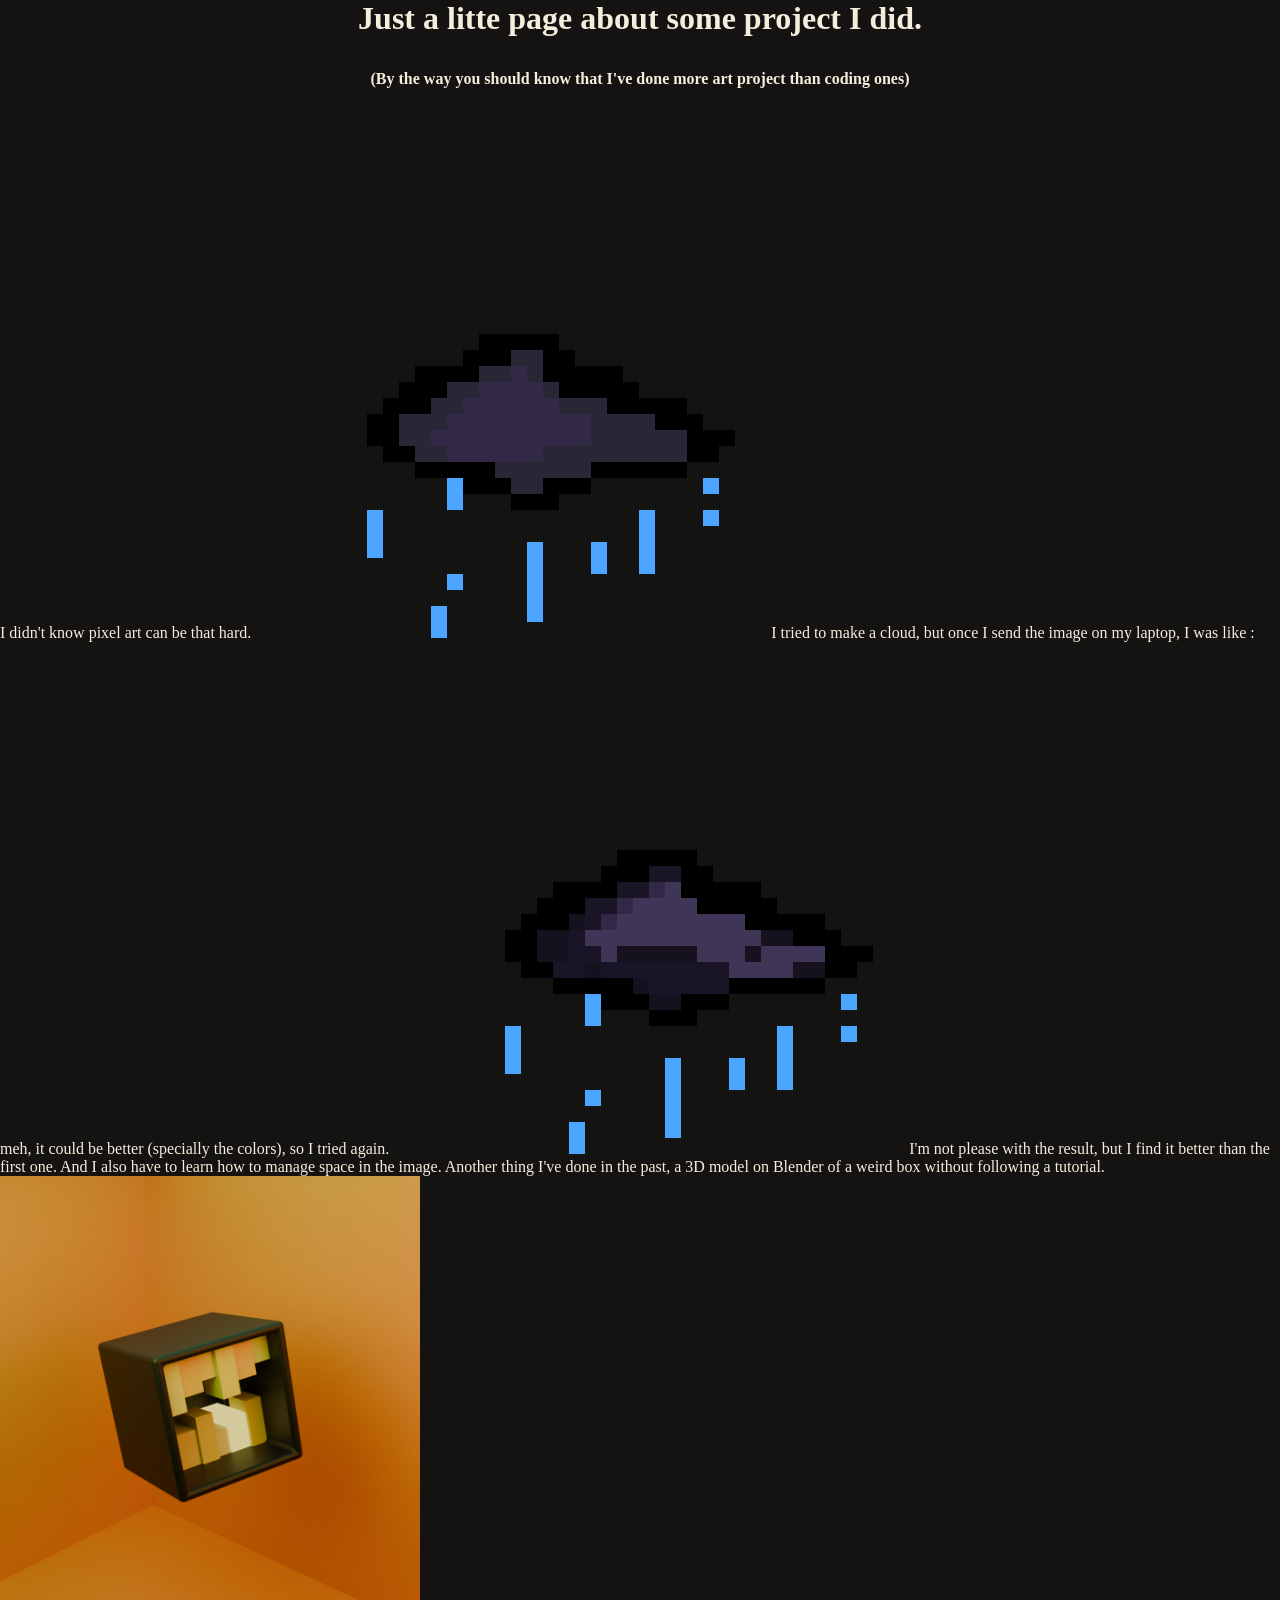
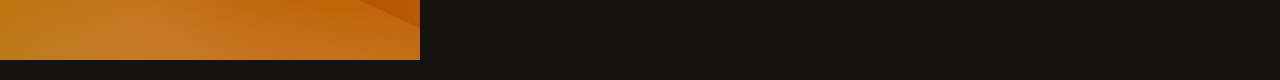
==== page2.html @ cedb3581 "I've put the project I did in an other page." ====
<!DOCTYPE html>
<html lang="en">
<head>
     <meta charset="UTF-8">
     <meta name="viewport" content="width=device_width,initial-scale=1">
     <title>Project</title>
     <link rel="stylesheet" href="style.css">

</head>
<body>
    <h1> Just a litte page about some project I did.</h1>
         <h4>(By the way you should know that I've done more art project than coding ones)</h2>
         <p>I didn't know pixel art can be that hard.
            <img src="Nuage.png " alt="Cloud">
            I tried to make a cloud, but once I send the image on my laptop, I was like : meh, it could be better (specially the colors), so I tried again.
            <img src="Nuage2.png" alt="Cloud v2">
            I'm not please with the result, but I find it better than the first one. And I also have to learn how to manage space in the image.
            Another thing I've done in the past, a 3D model on Blender of a weird box without following a tutorial.
            <img src="abox.png" alt=" A box I've done on Blender" width="420" heigh="720">
         </p>
</body>



</html>
---- style.css ----
body {
  margin: 0;
  min-height: 100vh;
  display: grid;
  place-items: center;
  font-family: "Fraunces", serif;
  background: #141312;
  color: #f5eedc;
}

main {
  max-width: 32rem;
  padding: 2.5rem;
  background: #032c1e;
  border: 2px solid #3c7451;
  border-radius: 8px;
}

h1 {
  font-size: 2rem;
  margin: 0 0 0.75rem;
}

a {
  color: #e5a93c;
  text-decoration: none;
  font-weight: 600;
}

a:hover {
  text-decoration: underline;
}

ul {
  list-style: none;
  padding: 0;
  display: flex;
  gap: 1.25rem;
  margin-top: 1.5rem;
}
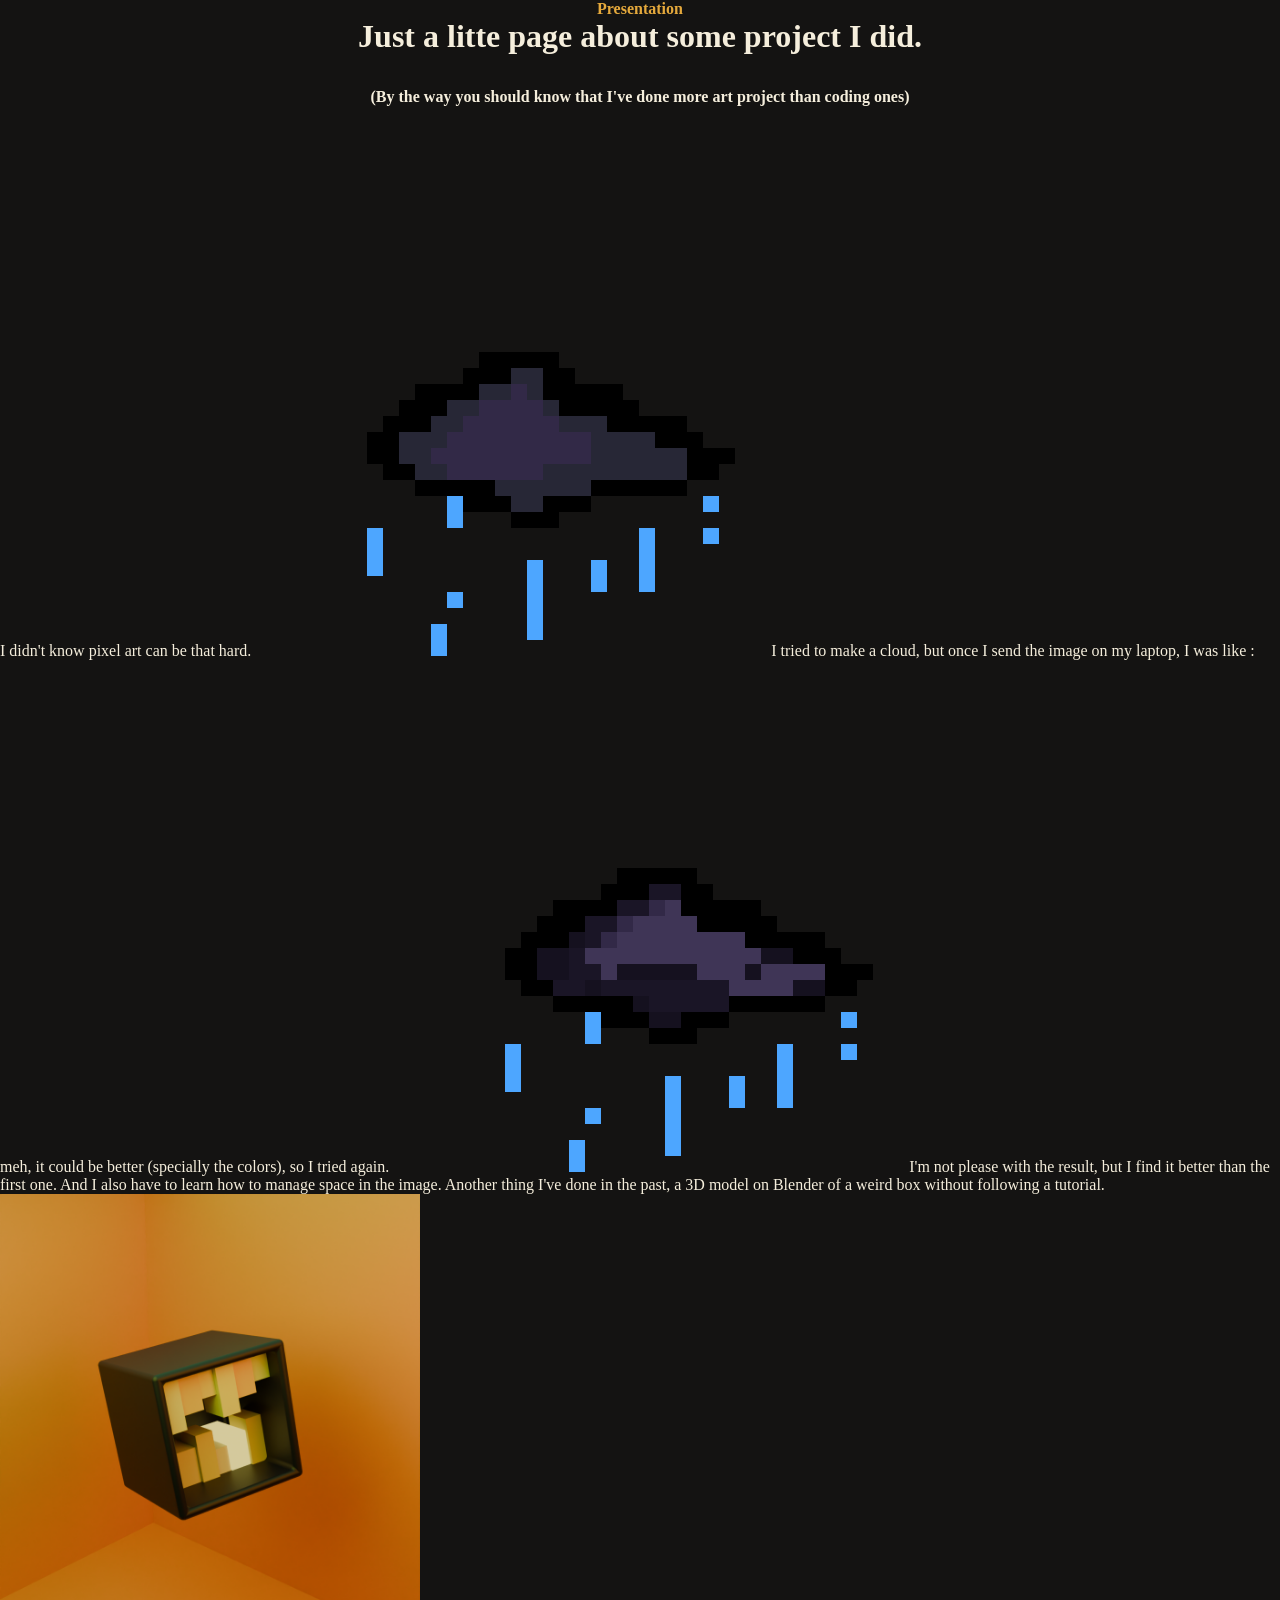
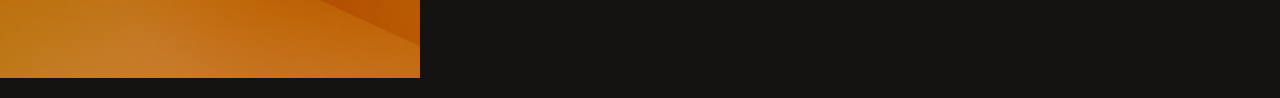
==== commit 26d4c7af: "I've add a link to go to presentation page from page 2 (project page)" ====
--- a/page2.html
+++ b/page2.html
@@ -8,6 +8,7 @@
 
 </head>
 <body>
+     <a href="index.html">Presentation</a>
     <h1> Just a litte page about some project I did.</h1>
          <h4>(By the way you should know that I've done more art project than coding ones)</h2>
          <p>I didn't know pixel art can be that hard.
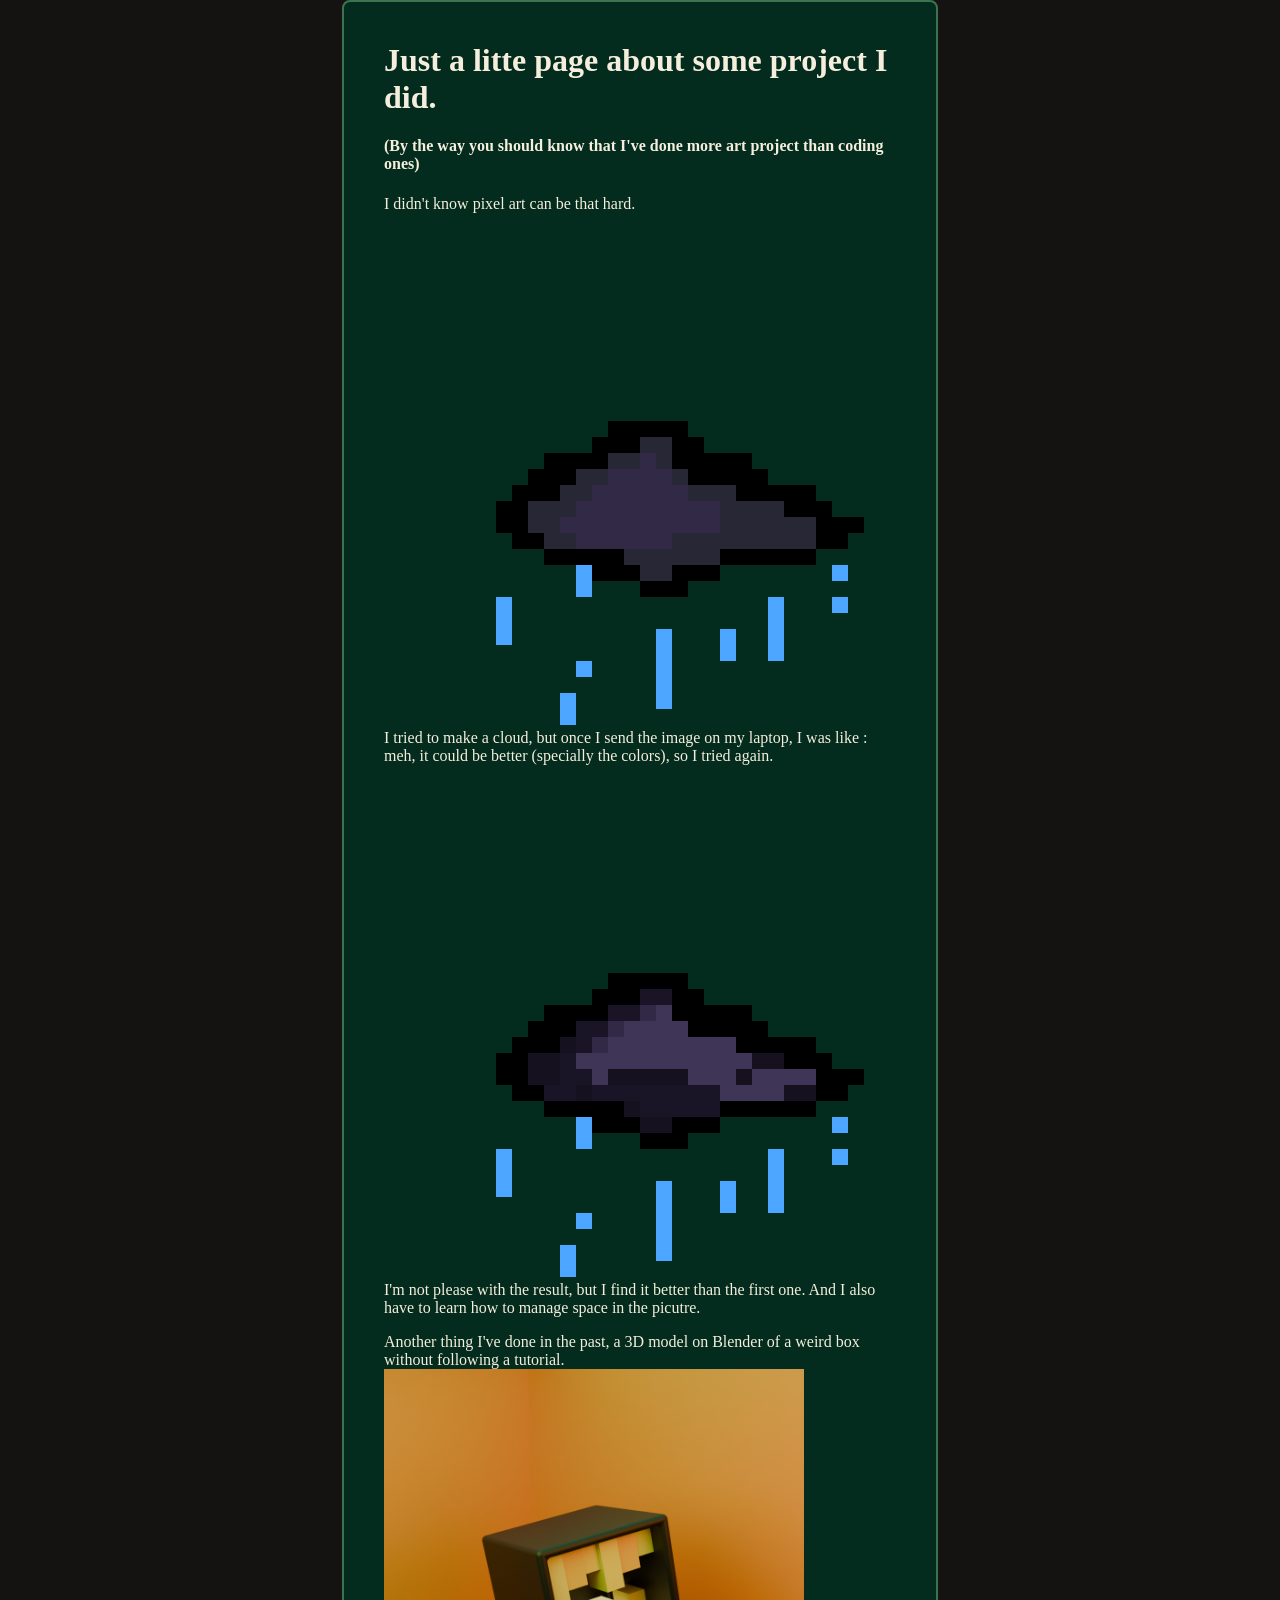
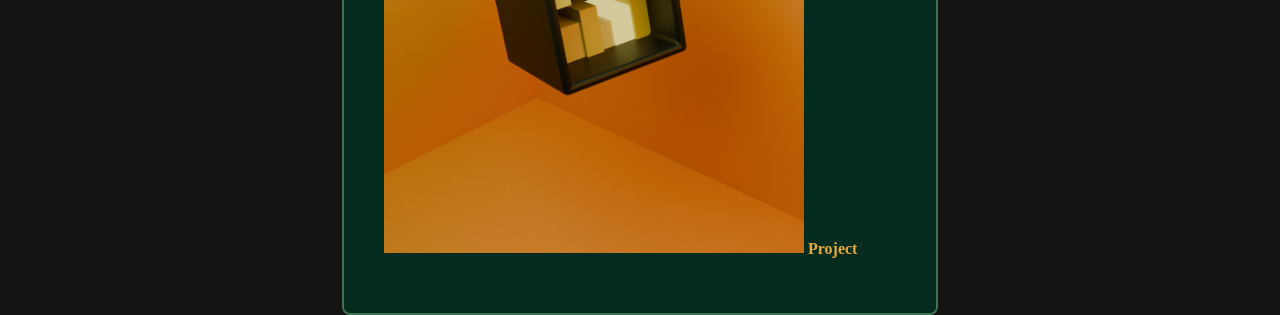
==== commit 4d2b164f: "I've change the position of the link." ====
--- a/page2.html
+++ b/page2.html
@@ -8,17 +8,19 @@
 
 </head>
 <body>
-     <a href="index.html">Presentation</a>
+     <main>
     <h1> Just a litte page about some project I did.</h1>
          <h4>(By the way you should know that I've done more art project than coding ones)</h2>
          <p>I didn't know pixel art can be that hard.
             <img src="Nuage.png " alt="Cloud">
             I tried to make a cloud, but once I send the image on my laptop, I was like : meh, it could be better (specially the colors), so I tried again.
             <img src="Nuage2.png" alt="Cloud v2">
-            I'm not please with the result, but I find it better than the first one. And I also have to learn how to manage space in the image.
-            Another thing I've done in the past, a 3D model on Blender of a weird box without following a tutorial.
-            <img src="abox.png" alt=" A box I've done on Blender" width="420" heigh="720">
+            I'm not please with the result, but I find it better than the first one. And I also have to learn how to manage space in the picutre.
+            <p>Another thing I've done in the past, a 3D model on Blender of a weird box without following a tutorial.
+               <img src="abox.png" alt=" A box I've done on Blender" width="420" heigh="720">
+               <a href="page2.html">Project</a>
          </p>
+     </main>
 </body>
 
 
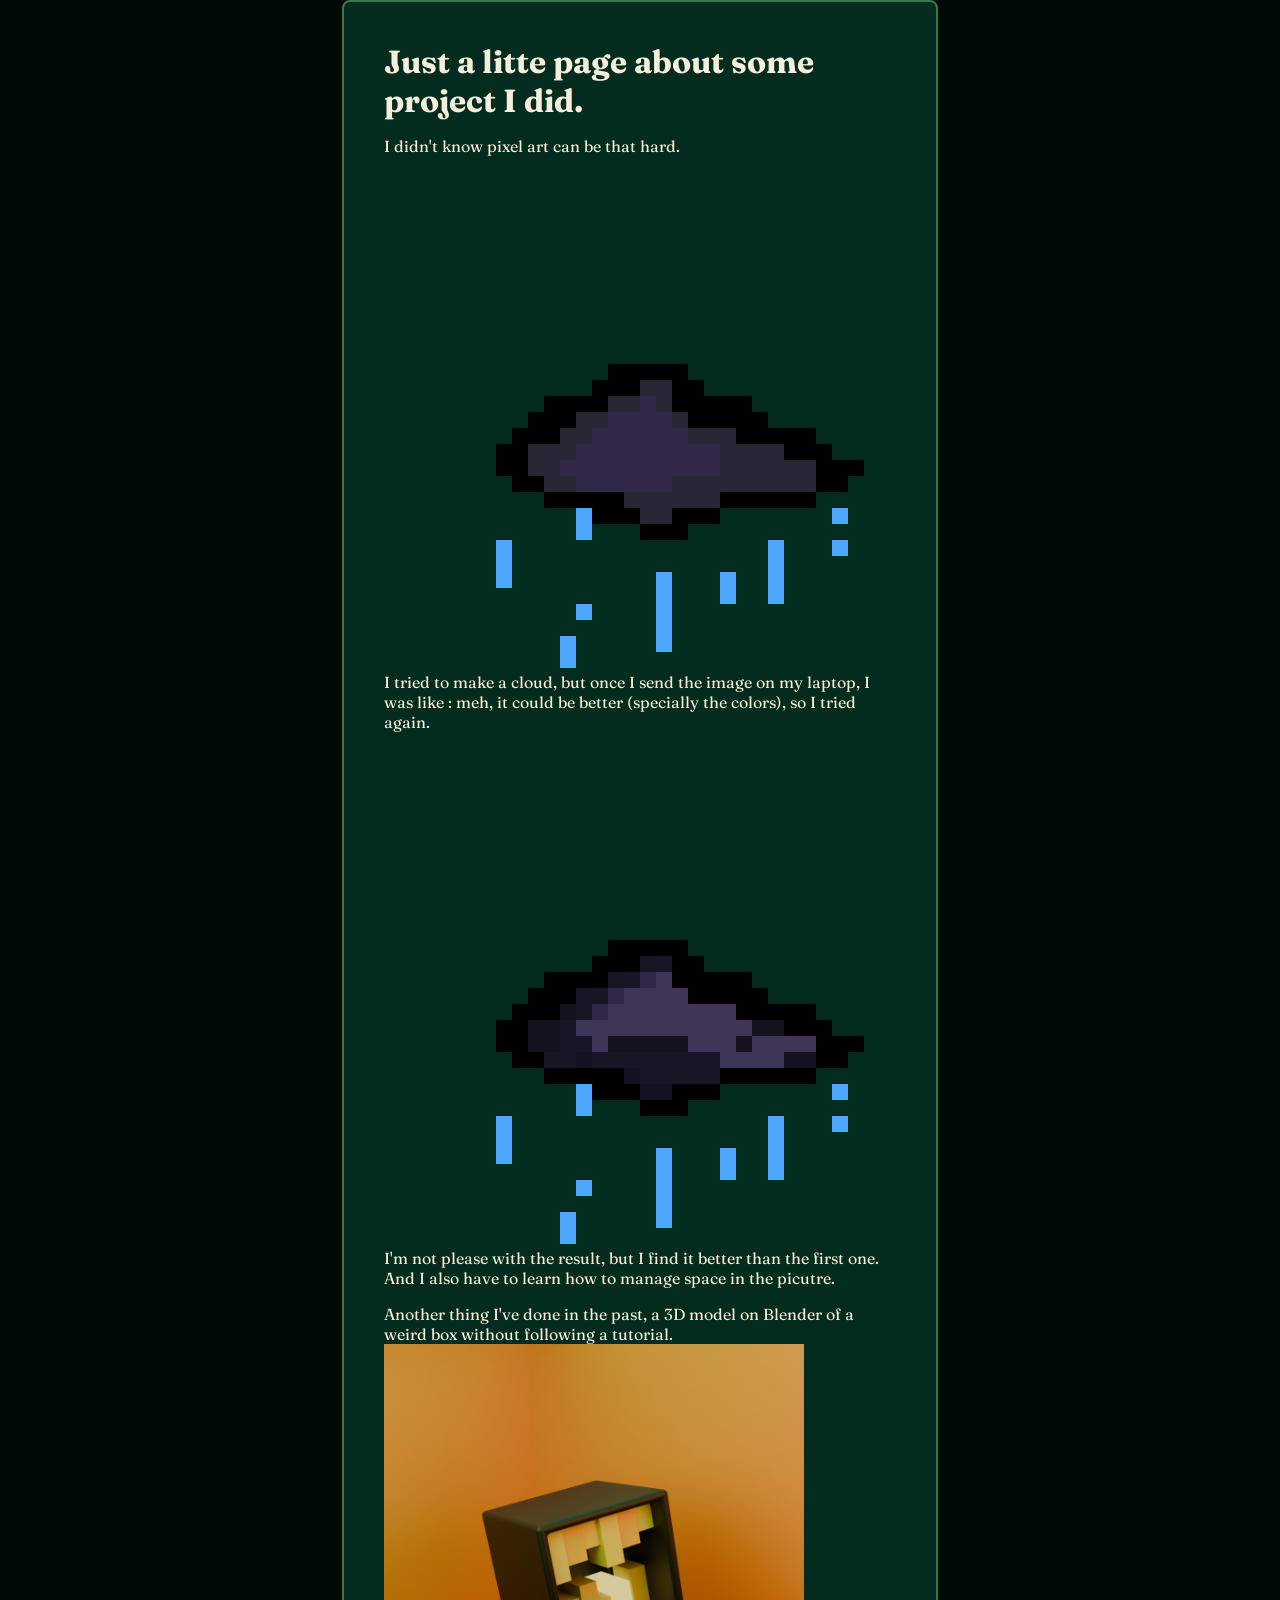
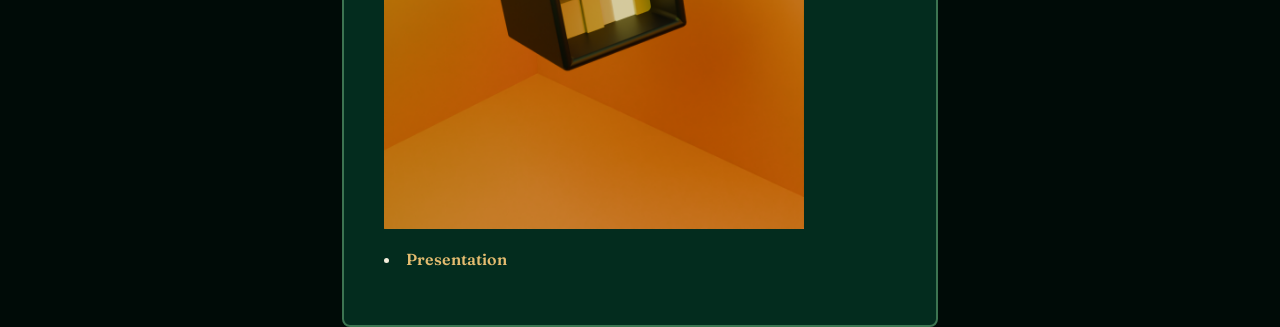
==== commit ddd67a7f: "I've change the link at the bottome of page two (it wasn't the good one)." ====
--- a/page2.html
+++ b/page2.html
@@ -4,13 +4,13 @@
      <meta charset="UTF-8">
      <meta name="viewport" content="width=device_width,initial-scale=1">
      <title>Project</title>
+     <link href="https://fonts.googleapis.com/css2?family=Fraunces:ital,opsz,wght@0,9..144,100..900;1,9..144,100..900&display=swap" rel="stylesheet">
      <link rel="stylesheet" href="style.css">
 
 </head>
 <body>
      <main>
     <h1> Just a litte page about some project I did.</h1>
-         <h4>(By the way you should know that I've done more art project than coding ones)</h2>
          <p>I didn't know pixel art can be that hard.
             <img src="Nuage.png " alt="Cloud">
             I tried to make a cloud, but once I send the image on my laptop, I was like : meh, it could be better (specially the colors), so I tried again.
@@ -18,7 +18,7 @@
             I'm not please with the result, but I find it better than the first one. And I also have to learn how to manage space in the picutre.
             <p>Another thing I've done in the past, a 3D model on Blender of a weird box without following a tutorial.
                <img src="abox.png" alt=" A box I've done on Blender" width="420" heigh="720">
-               <a href="page2.html">Project</a>
+               <li><a href="index.html">Presentation</a></li>
          </p>
      </main>
 </body>
--- a/style.css
+++ b/style.css
@@ -4,7 +4,7 @@
   display: grid;
   place-items: center;
   font-family: "Fraunces", serif;
-  background: #141312;
+  background: #000b07;
   color: #f5eedc;
 }
 
@@ -22,7 +22,7 @@
 }
 
 a {
-  color: #e5a93c;
+  color: #e4bc70;
   text-decoration: none;
   font-weight: 600;
 }
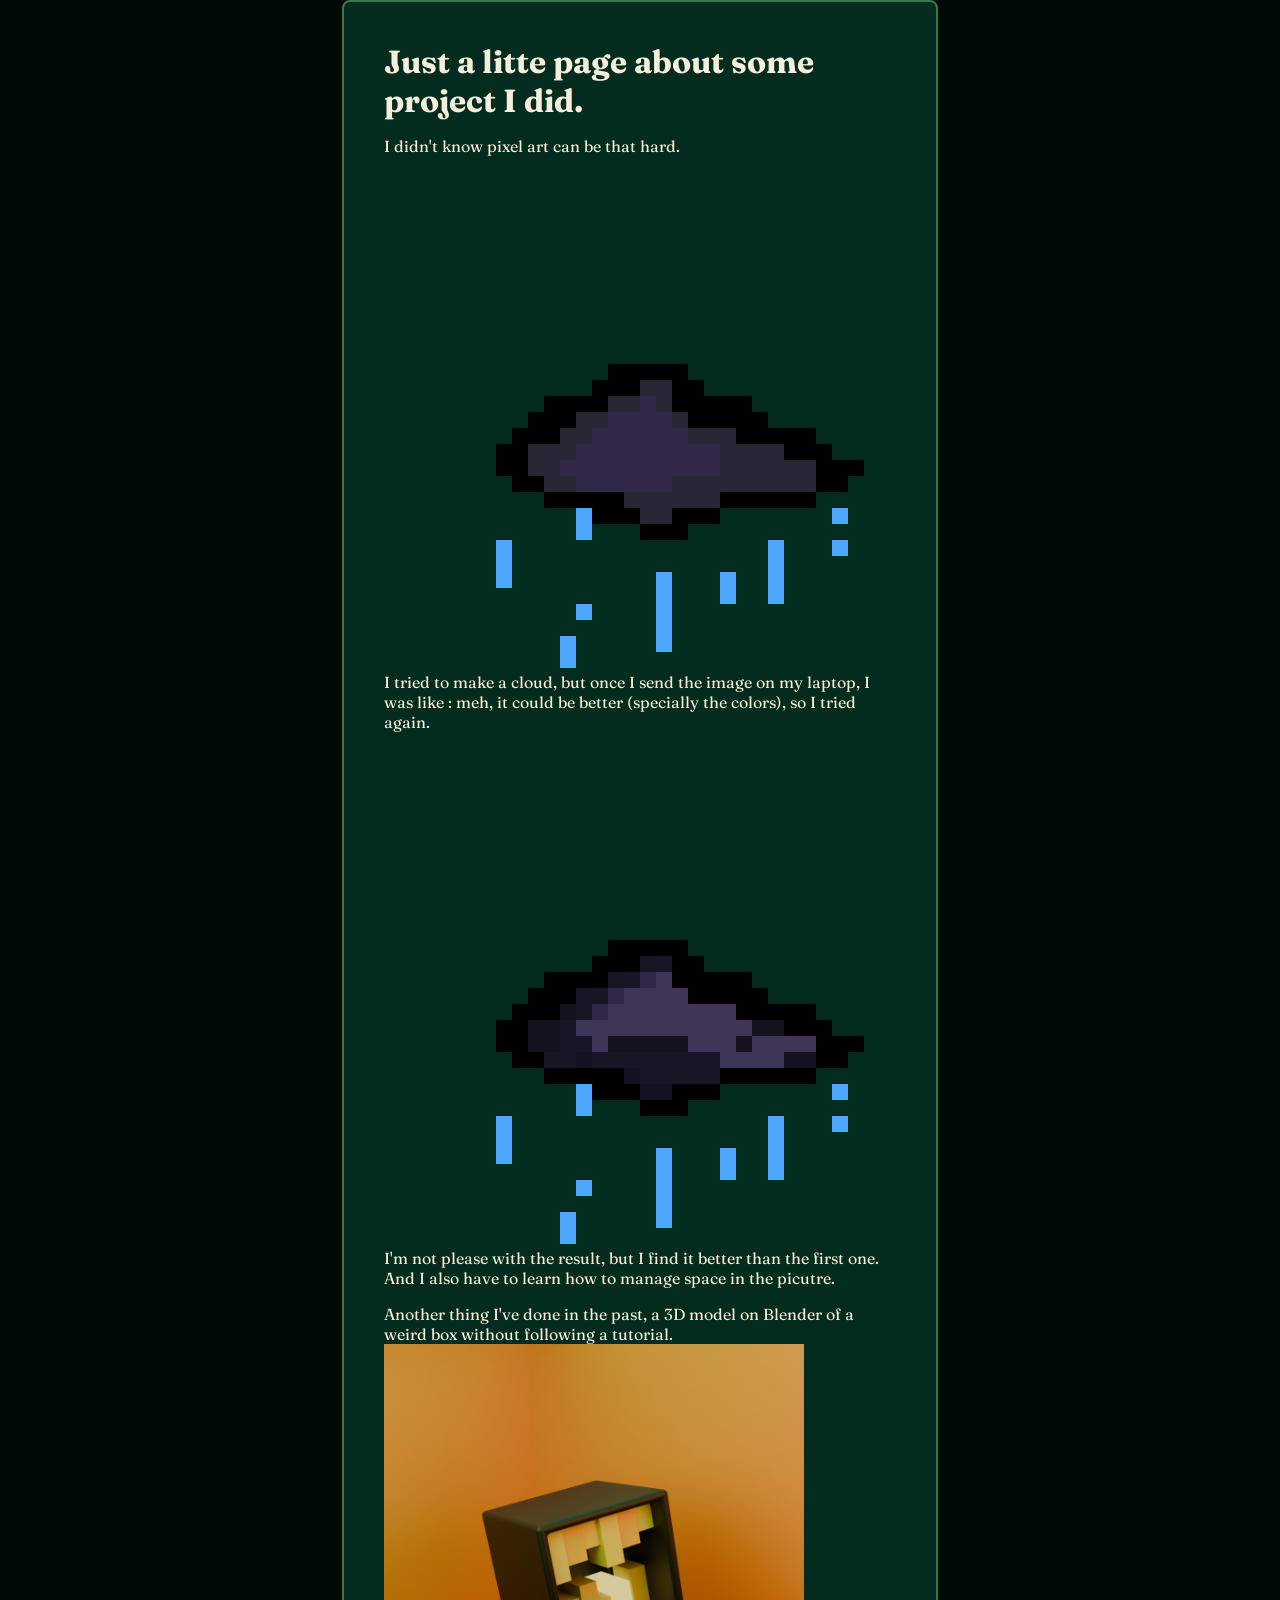
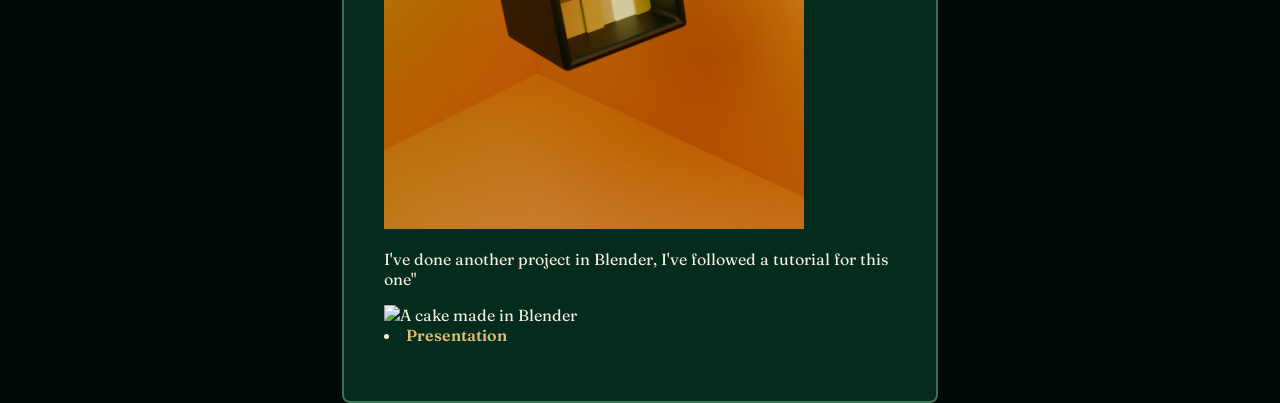
==== commit 1577052e: "I'm trying to add a new image, but it looks like it doesn't work..." ====
--- a/page2.html
+++ b/page2.html
@@ -18,6 +18,8 @@
             I'm not please with the result, but I find it better than the first one. And I also have to learn how to manage space in the picutre.
             <p>Another thing I've done in the past, a 3D model on Blender of a weird box without following a tutorial.
                <img src="abox.png" alt=" A box I've done on Blender" width="420" heigh="720">
+               <p>I've done another project in Blender, I've followed a tutorial for this one"</p>
+               <img scr="Cake.png" alt=" A cake made in Blender">
                <li><a href="index.html">Presentation</a></li>
          </p>
      </main>
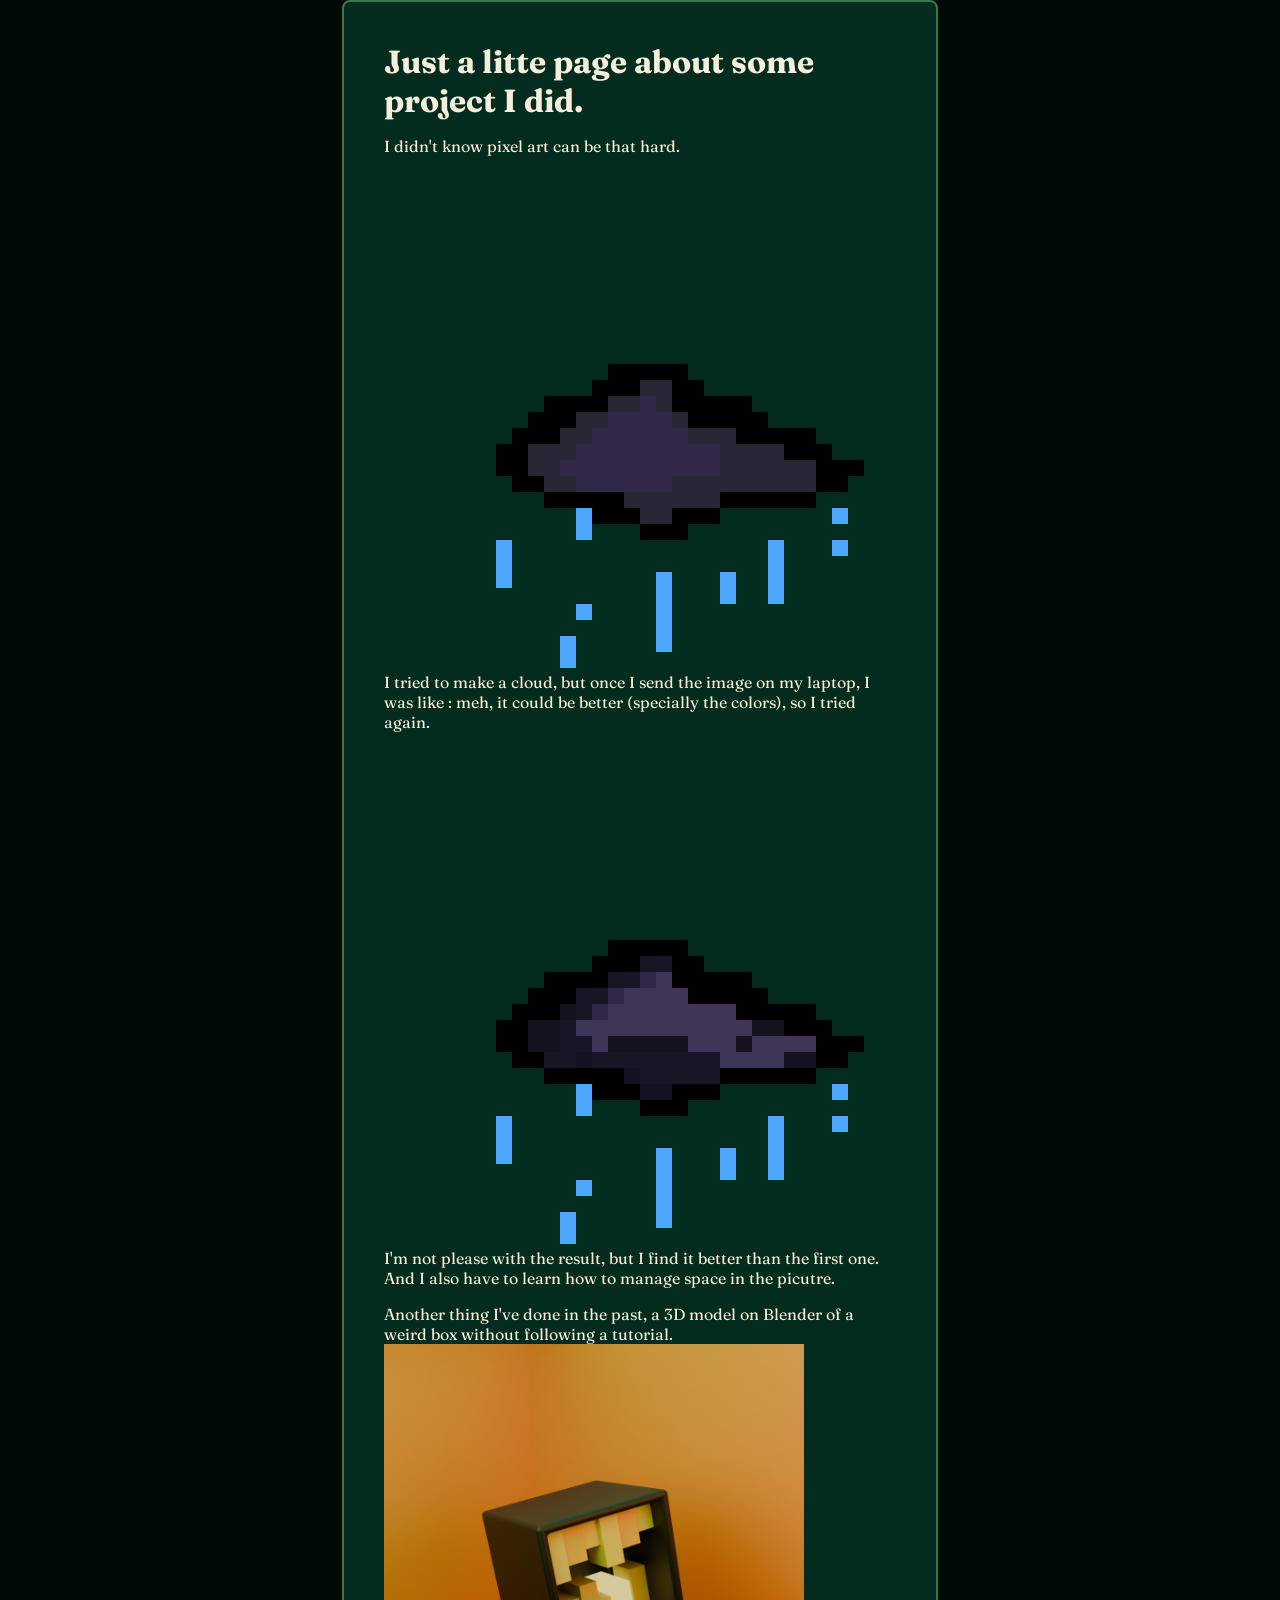
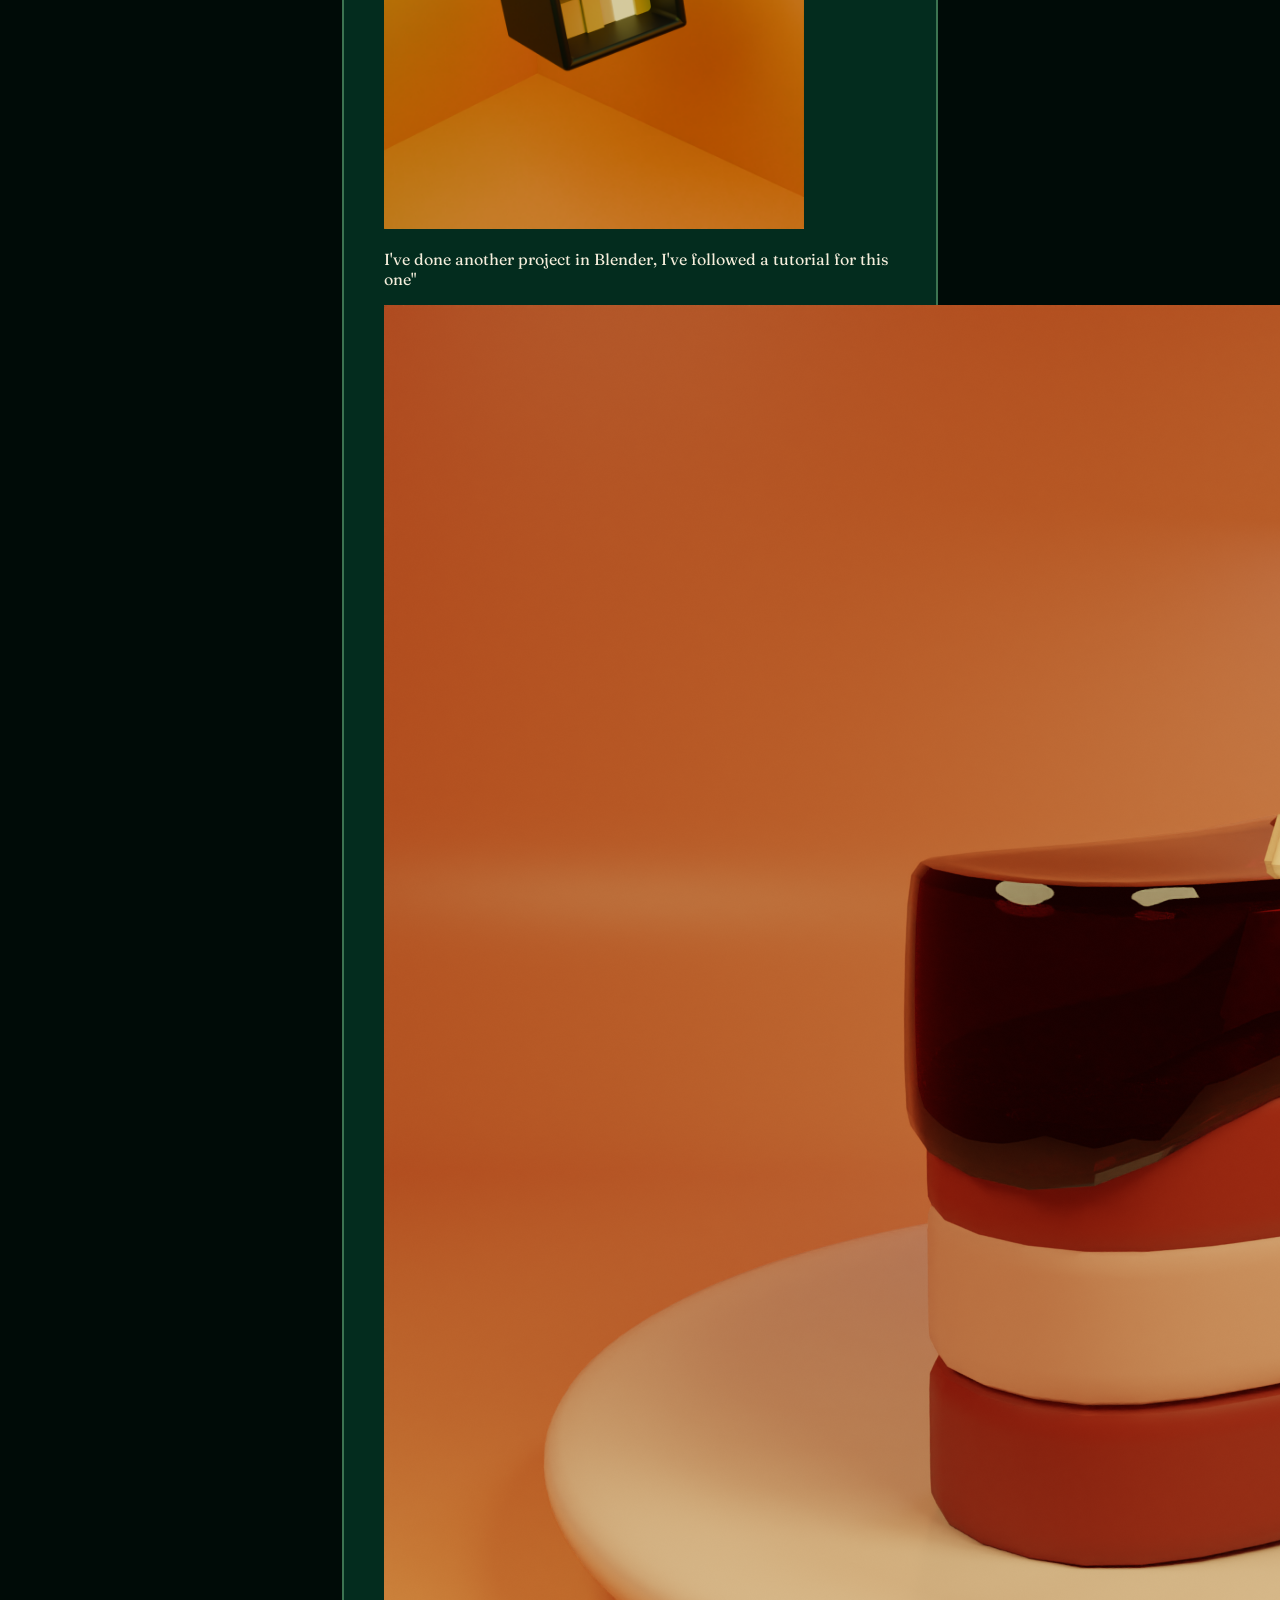
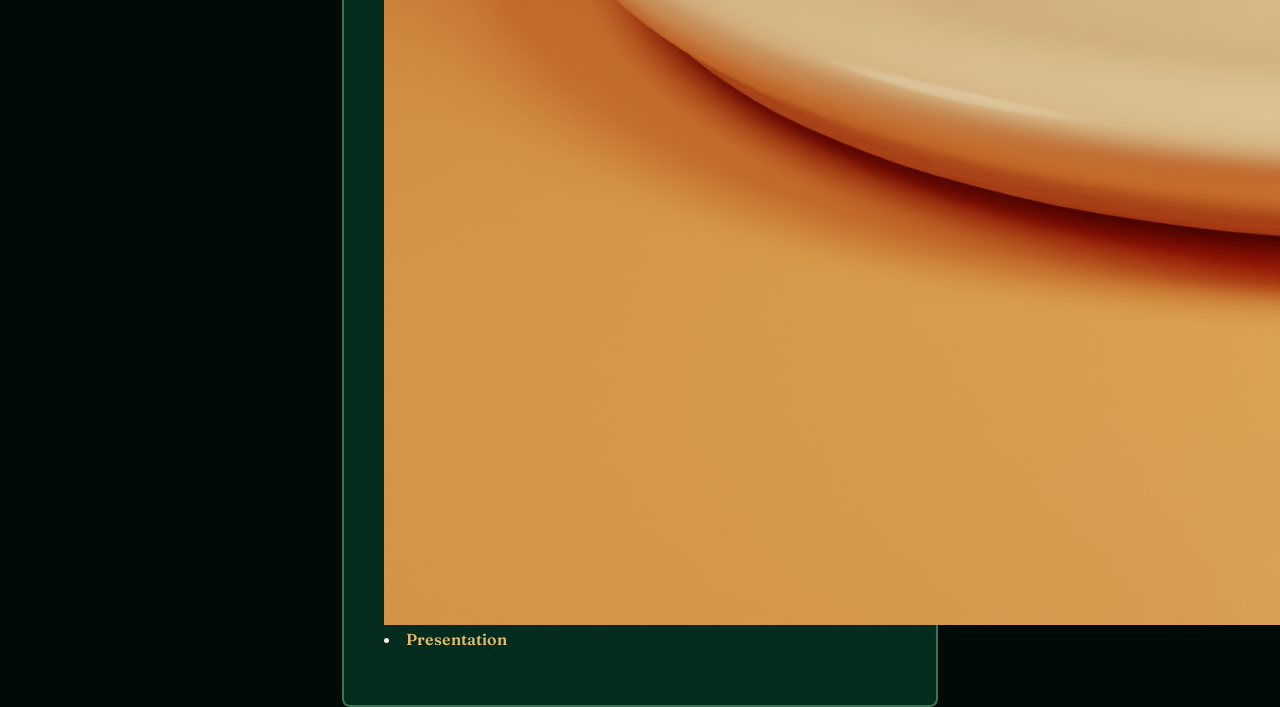
==== commit 15ed4c9a: "The problem is resolved, it was just a typo lol, I've write 'scr' insted of 'src'." ====
--- a/page2.html
+++ b/page2.html
@@ -19,7 +19,7 @@
             <p>Another thing I've done in the past, a 3D model on Blender of a weird box without following a tutorial.
                <img src="abox.png" alt=" A box I've done on Blender" width="420" heigh="720">
                <p>I've done another project in Blender, I've followed a tutorial for this one"</p>
-               <img scr="Cake.png" alt=" A cake made in Blender">
+               <img src="gateau.png" alt="A cake made with Blender">
                <li><a href="index.html">Presentation</a></li>
          </p>
      </main>
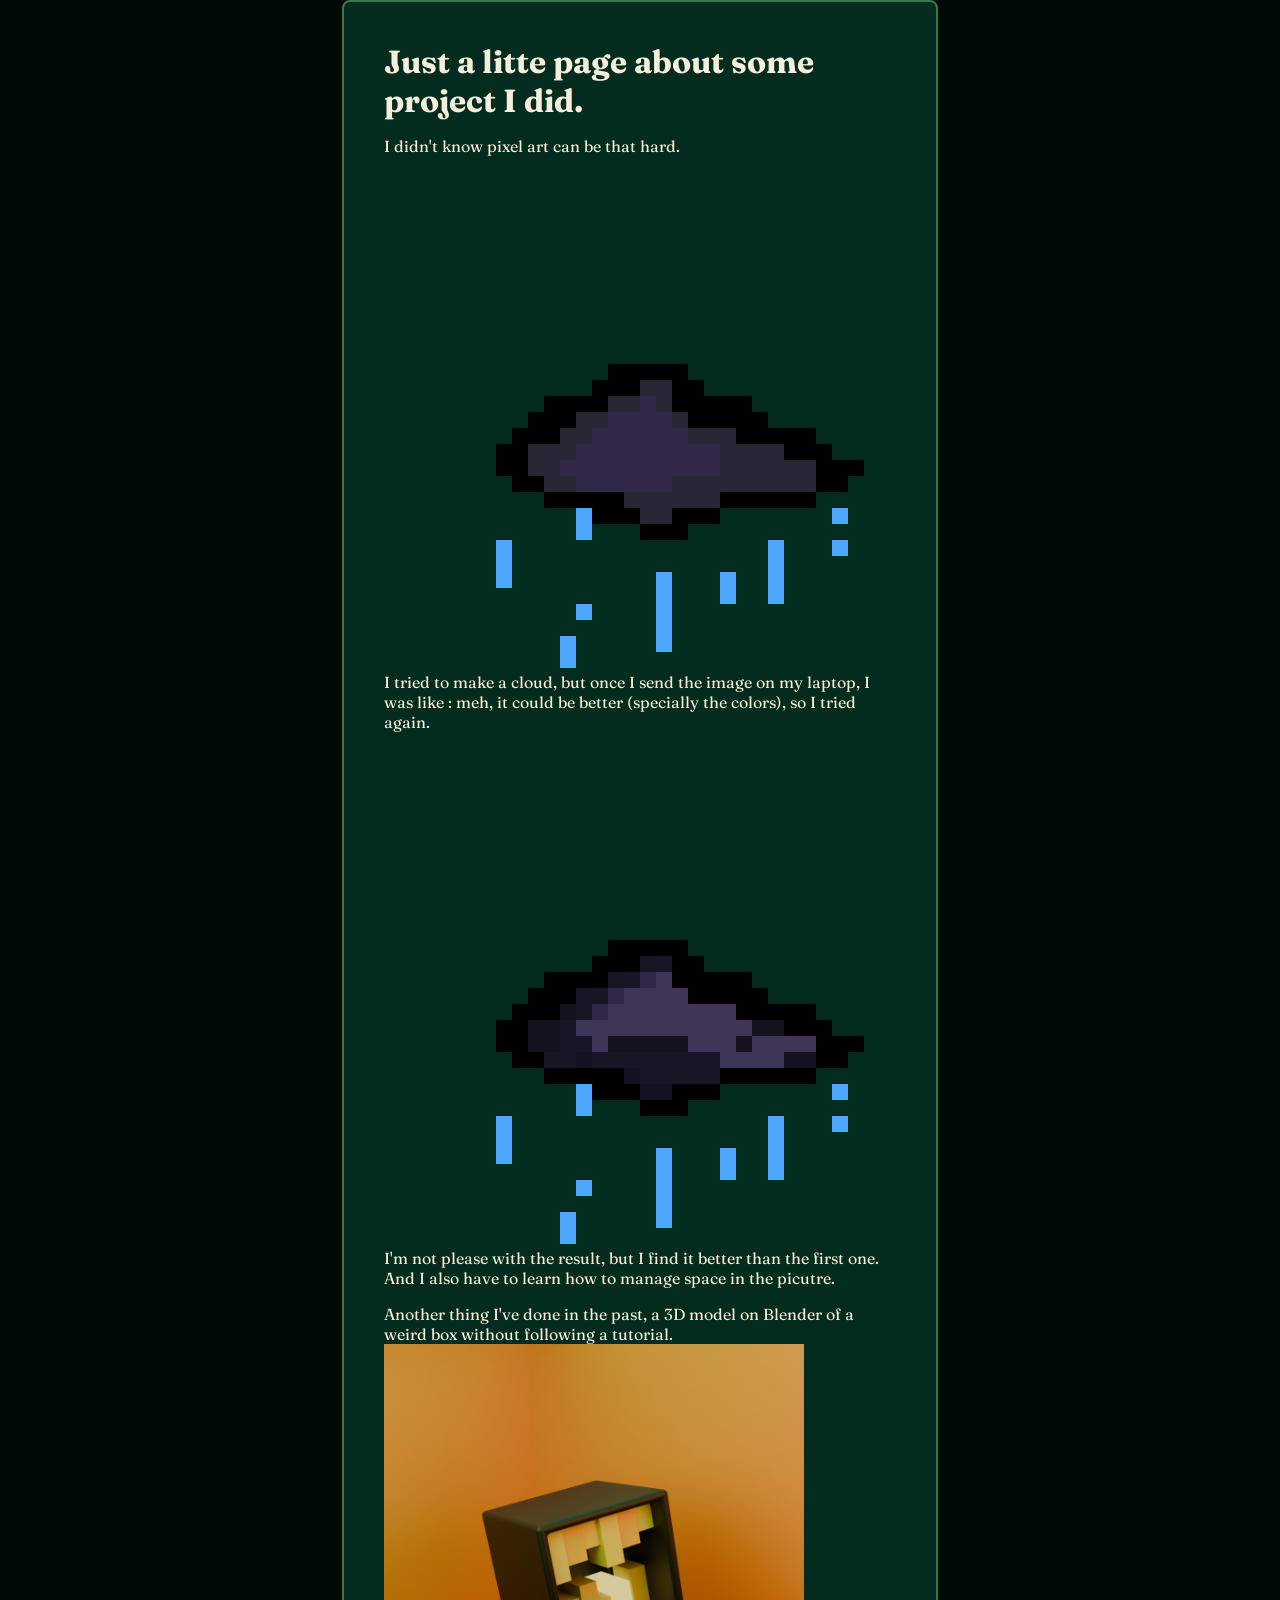
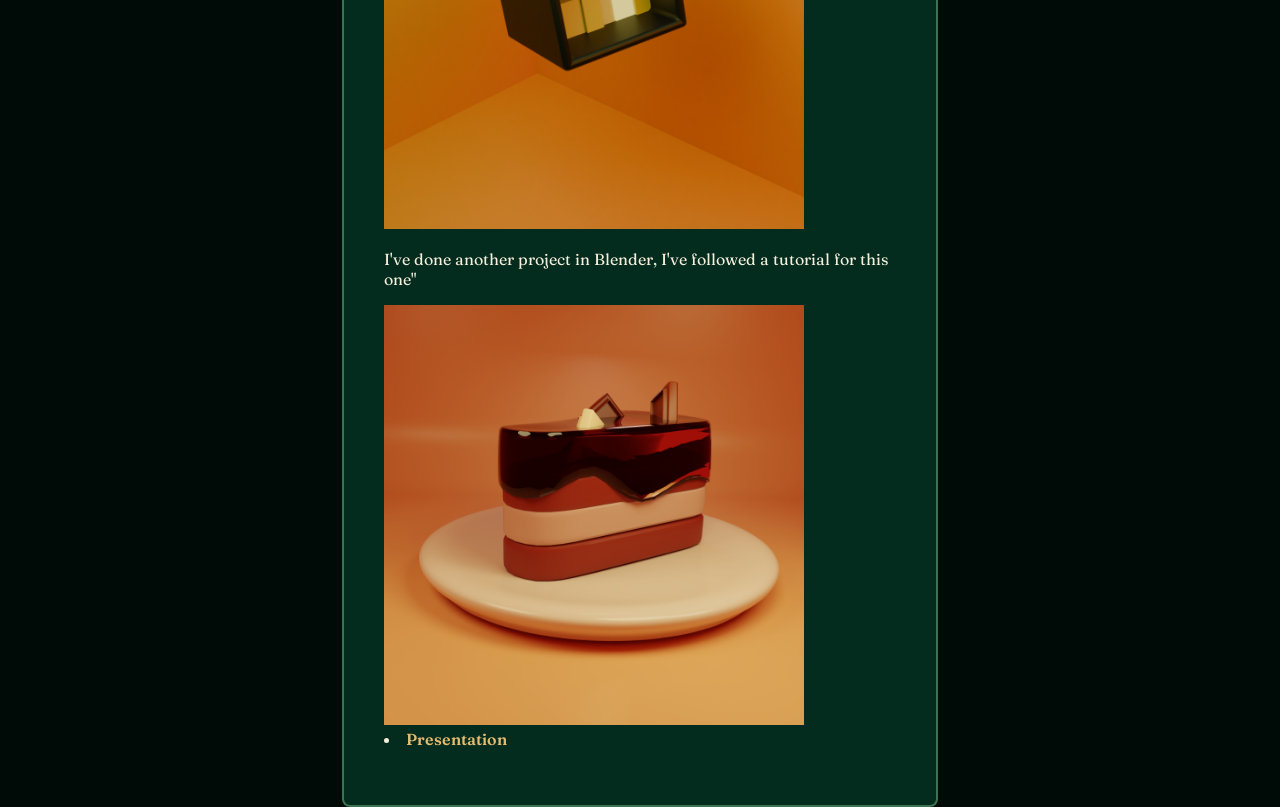
==== commit c31a7d40: "I've changed the size of the cake picture" ====
--- a/page2.html
+++ b/page2.html
@@ -19,7 +19,7 @@
             <p>Another thing I've done in the past, a 3D model on Blender of a weird box without following a tutorial.
                <img src="abox.png" alt=" A box I've done on Blender" width="420" heigh="720">
                <p>I've done another project in Blender, I've followed a tutorial for this one"</p>
-               <img src="gateau.png" alt="A cake made with Blender">
+               <img src="gateau.png" alt="A cake made with Blender" width="420" heigh="720">
                <li><a href="index.html">Presentation</a></li>
          </p>
      </main>
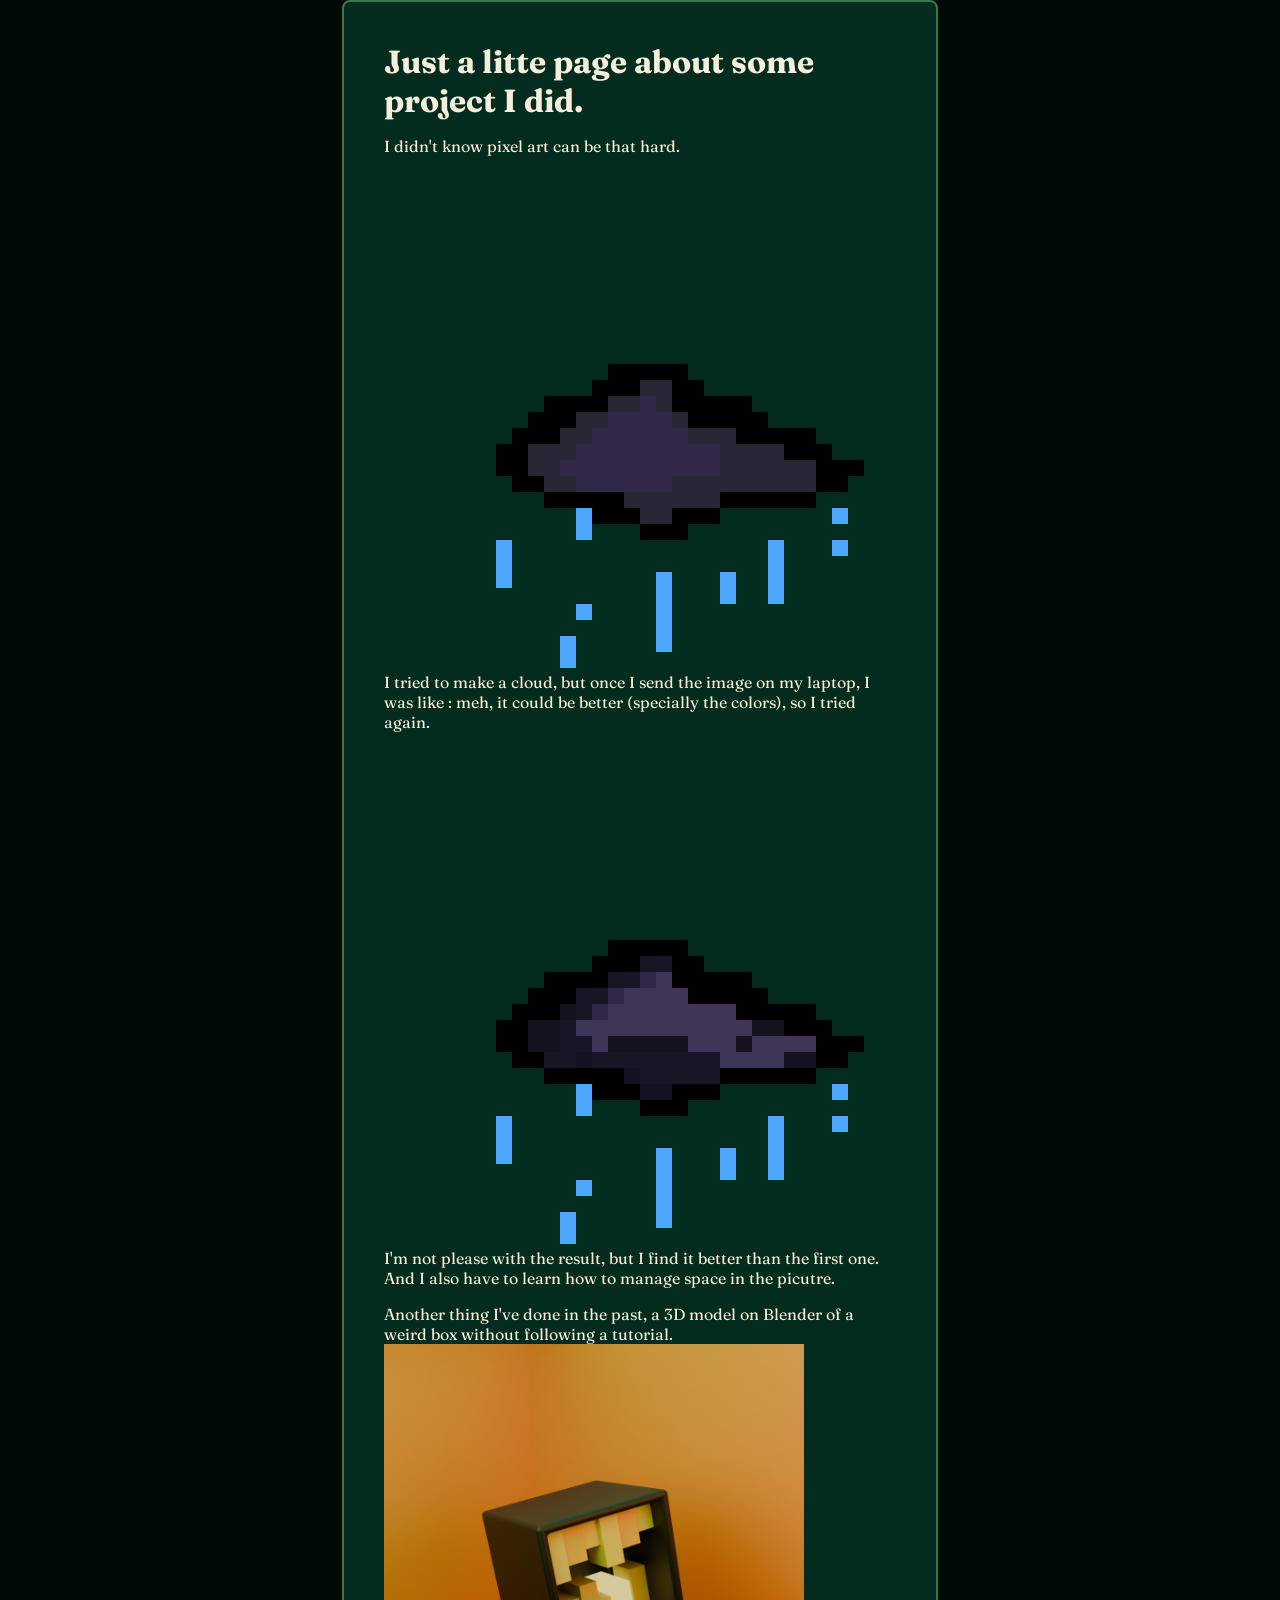
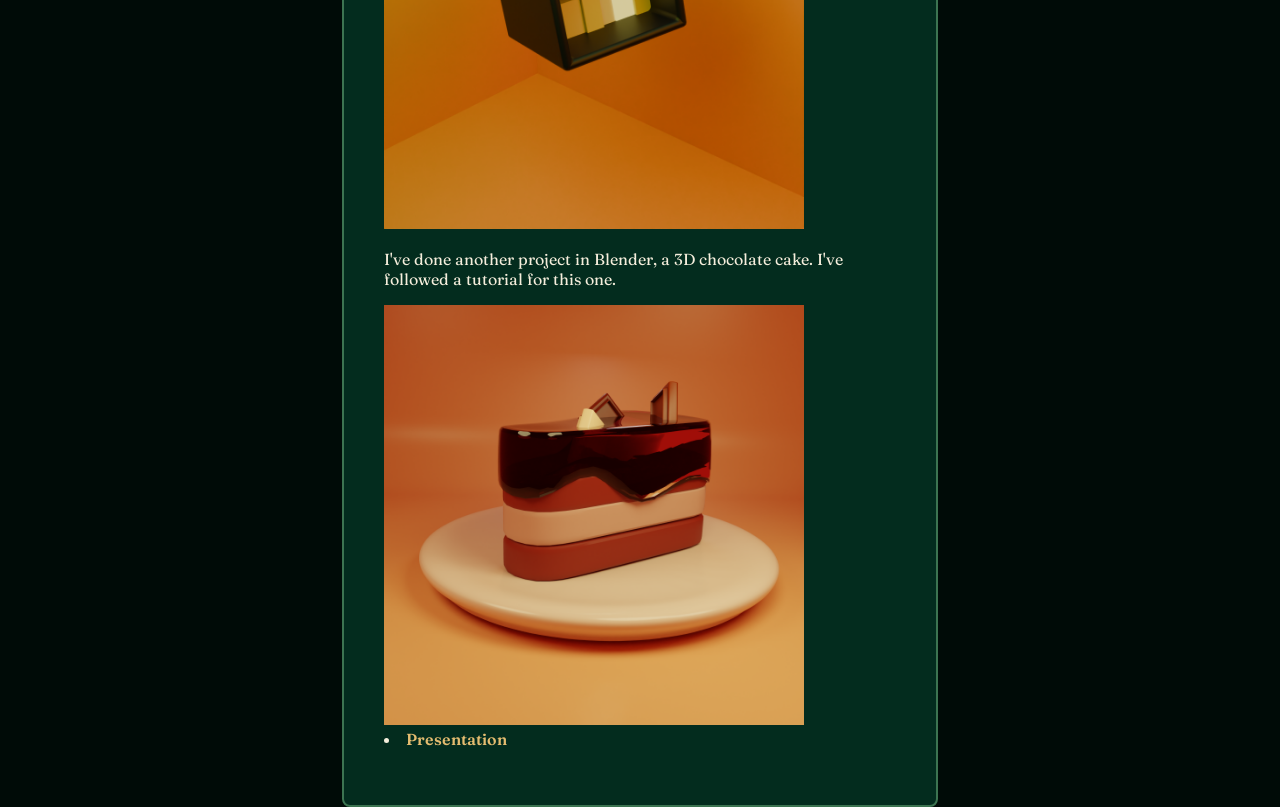
==== commit e14d014e: "I thought I've deleted  the second style2.css, but I noticed that it wasn't the case, so I deleted." ====
--- a/page2.html
+++ b/page2.html
@@ -18,7 +18,7 @@
             I'm not please with the result, but I find it better than the first one. And I also have to learn how to manage space in the picutre.
             <p>Another thing I've done in the past, a 3D model on Blender of a weird box without following a tutorial.
                <img src="abox.png" alt=" A box I've done on Blender" width="420" heigh="720">
-               <p>I've done another project in Blender, I've followed a tutorial for this one"</p>
+               <p>I've done another project in Blender, a 3D chocolate cake. I've followed a tutorial for this one.</p>
                <img src="gateau.png" alt="A cake made with Blender" width="420" heigh="720">
                <li><a href="index.html">Presentation</a></li>
          </p>
